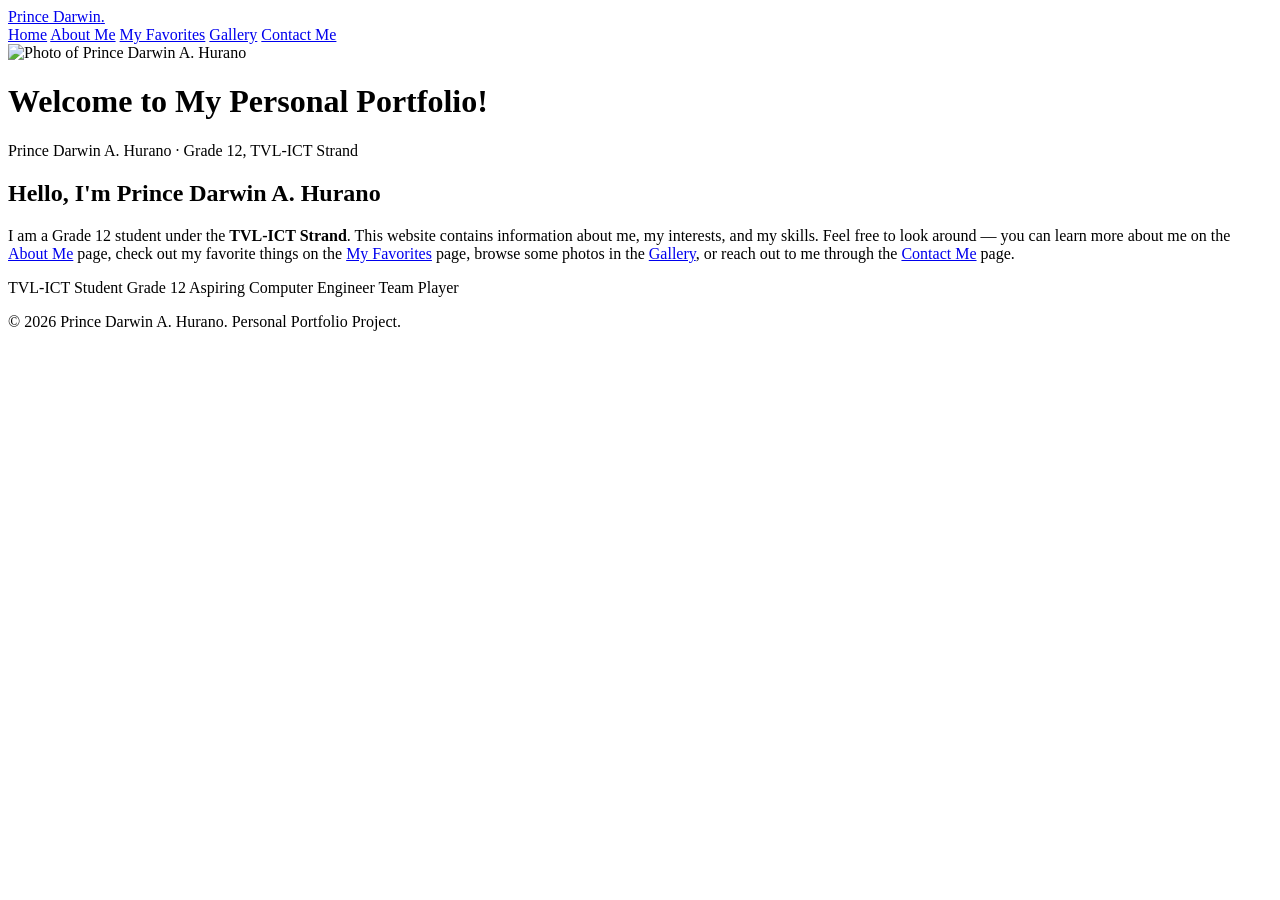
==== index.html @ fdf72c0b "Update index.html" ====
<!DOCTYPE html>
<html lang="en">
<head>
<meta charset="UTF-8">
<meta name="viewport" content="width=device-width, initial-scale=1.0">
<title>Prince Portfolio</title>
<link rel="preconnect" href="https://fonts.googleapis.com">
<link href="https://fonts.googleapis.com/css2?family=Inter:wght@400;500;600;700&family=Poppins:wght@600;700&display=swap" rel="stylesheet">
<link rel="stylesheet" href="styles.css">
</head>
<body>

<header class="site-header">
  <div class="site-header__inner">
    <a href="index.html" class="site-title">Prince Darwin<span>.</span></a>
    <nav class="nav" aria-label="Primary">
      <a href="index.html" class="active">Home</a>
      <a href="about.html">About Me</a>
      <a href="favorites.html">My Favorites</a>
      <a href="gallery.html">Gallery</a>
      <a href="contact.html">Contact Me</a>
    </nav>
  </div>
</header>

<main>
  <div class="profile-photo">
    <img src="images/profile.jpg" alt="Photo of Prince Darwin A. Hurano">
  </div>
  <h1 class="hero-title">Welcome to My Personal Portfolio!</h1>
  <p class="hero-subtitle">Prince Darwin A. Hurano &middot; Grade 12, TVL-ICT Strand</p>

  <div class="card">
    <h2>Hello, I'm Prince Darwin A. Hurano</h2>
    <p>
      I am a Grade 12 student under the <strong>TVL-ICT Strand</strong>. This website
      contains information about me, my interests, and my skills. Feel free to look
      around &mdash; you can learn more about me on the <a href="about.html">About Me</a>
      page, check out my favorite things on the <a href="favorites.html">My Favorites</a>
      page, browse some photos in the <a href="gallery.html">Gallery</a>, or reach out
      to me through the <a href="contact.html">Contact Me</a> page.
    </p>
    <div class="chip-row">
      <span class="chip chip--violet">TVL-ICT Student</span>
      <span class="chip chip--coral">Grade 12</span>
      <span class="chip chip--teal">Aspiring Computer Engineer</span>
      <span class="chip chip--gold">Team Player</span>
    </div>
  </div>
</main>

<footer class="site-footer">
  <p>&copy; 2026 Prince Darwin A. Hurano. Personal Portfolio Project.</p>
</footer>

</body>
</html>
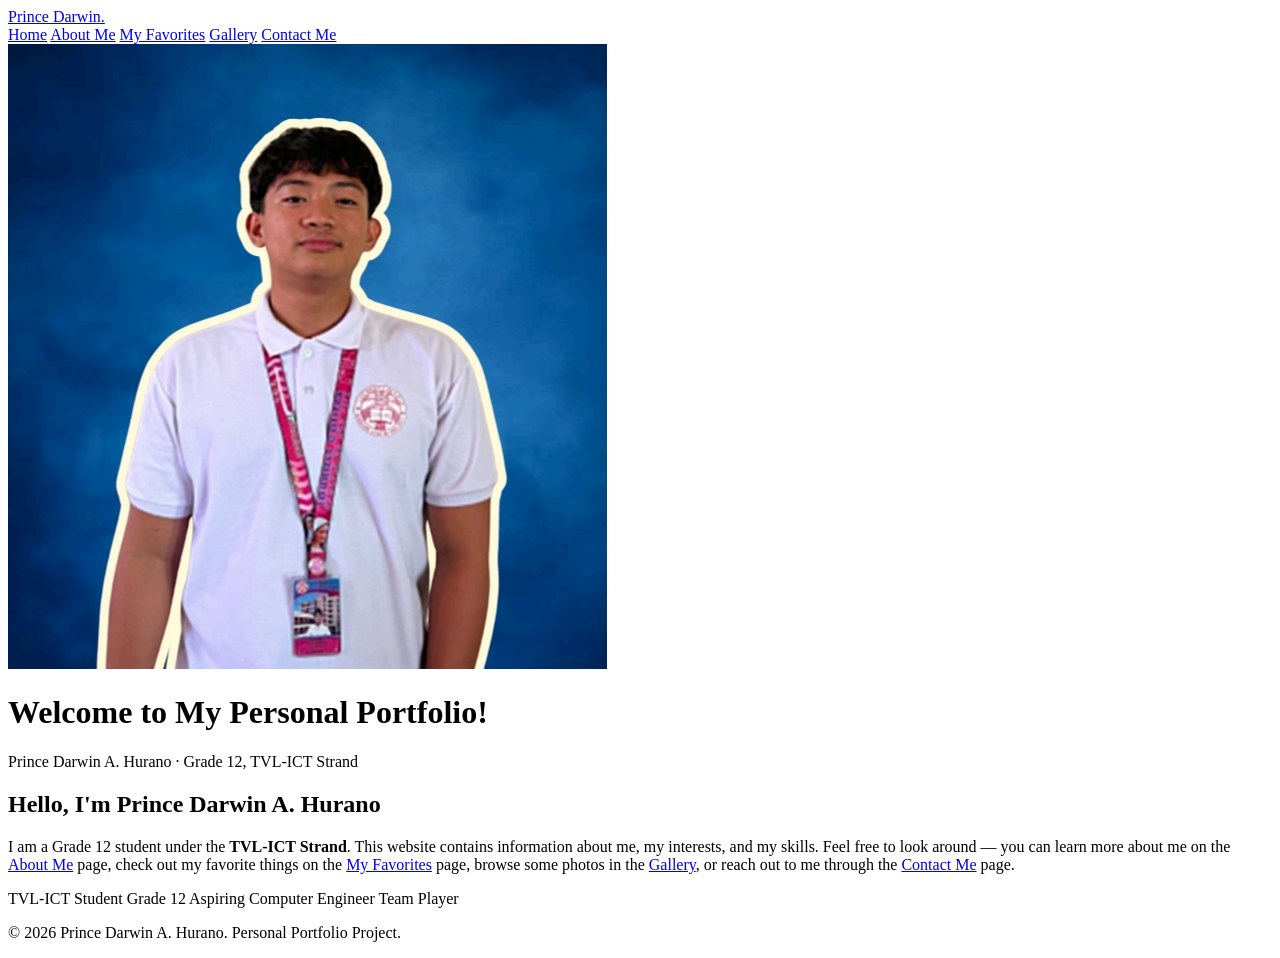
==== commit 8b166549: "Update index.html" ====
--- a/index.html
+++ b/index.html
@@ -25,7 +25,7 @@
 
 <main>
   <div class="profile-photo">
-    <img src="images/profile.jpg" alt="Photo of Prince Darwin A. Hurano">
+    <img src="face.jpg" alt="Photo of Prince Darwin A. Hurano">
   </div>
   <h1 class="hero-title">Welcome to My Personal Portfolio!</h1>
   <p class="hero-subtitle">Prince Darwin A. Hurano &middot; Grade 12, TVL-ICT Strand</p>
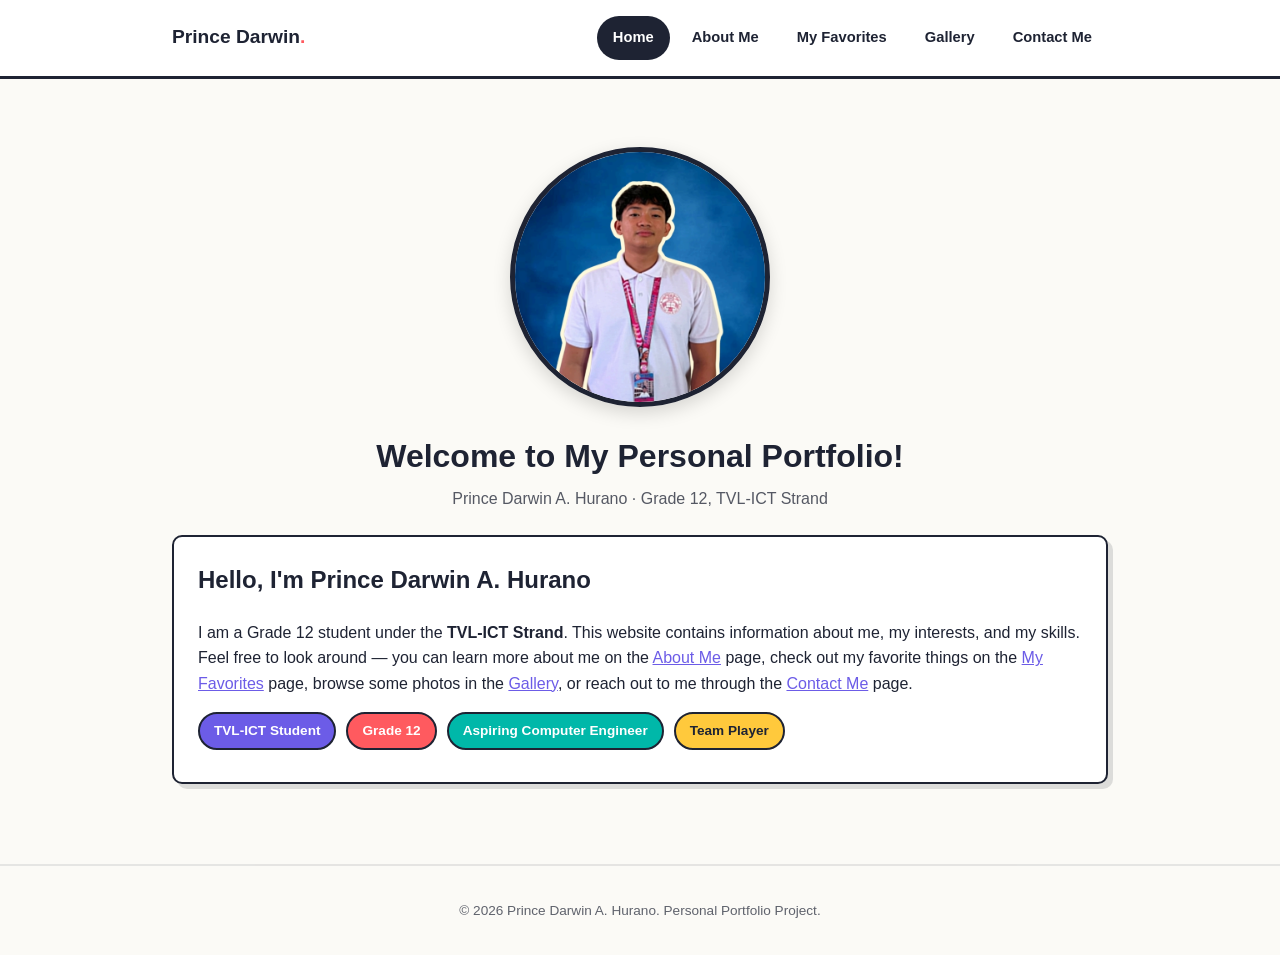
==== commit c31f0b38: "Update index.html" ====
--- a/index.html
+++ b/index.html
@@ -6,7 +6,7 @@
 <title>Prince Portfolio</title>
 <link rel="preconnect" href="https://fonts.googleapis.com">
 <link href="https://fonts.googleapis.com/css2?family=Inter:wght@400;500;600;700&family=Poppins:wght@600;700&display=swap" rel="stylesheet">
-<link rel="stylesheet" href="styles.css">
+<link rel="stylesheet" href="style.css">
 </head>
 <body>
 
--- a/style.css
+++ b/style.css
@@ -0,0 +1,306 @@
+/* ===== Tokens ===== */
+:root {
+  --bg: #FBFAF6;
+  --ink: #1E2333;
+  --coral: #FF5A5F;
+  --gold: #FFC93C;
+  --violet: #6C5CE7;
+  --teal: #00B8A9;
+  --line: rgba(30, 35, 51, 0.14);
+  --paper: #FFFFFF;
+  --font-display: "Poppins", "Segoe UI", sans-serif;
+  --font-body: "Inter", "Segoe UI", sans-serif;
+  --container: 1000px;
+}
+
+* { box-sizing: border-box; }
+
+body {
+  font-family: var(--font-body);
+  margin: 0;
+  background: var(--bg);
+  color: var(--ink);
+  line-height: 1.6;
+  animation: pageFadeIn 0.4s ease;
+}
+
+@keyframes pageFadeIn {
+  from { opacity: 0; }
+  to { opacity: 1; }
+}
+
+@media (prefers-reduced-motion: reduce) {
+  body { animation: none; }
+}
+
+h1, h2, h3 {
+  font-family: var(--font-display);
+  margin-top: 0;
+}
+
+a { color: var(--violet); }
+a:hover { color: var(--coral); }
+
+img { max-width: 100%; display: block; }
+
+:focus-visible {
+  outline: 3px solid var(--ink);
+  outline-offset: 2px;
+}
+
+/* ===== Nav ===== */
+.site-header {
+  position: sticky;
+  top: 0;
+  z-index: 20;
+  background: var(--paper);
+  border-bottom: 3px solid var(--ink);
+}
+.site-header__inner {
+  max-width: var(--container);
+  margin: 0 auto;
+  padding: 16px clamp(16px, 4vw, 32px);
+  display: flex;
+  align-items: center;
+  justify-content: space-between;
+  flex-wrap: wrap;
+  gap: 12px;
+}
+.site-title {
+  font-family: var(--font-display);
+  font-weight: 700;
+  font-size: 1.2rem;
+  text-decoration: none;
+  color: var(--ink);
+}
+.site-title span { color: var(--coral); }
+
+.nav {
+  display: flex;
+  gap: 6px;
+  flex-wrap: wrap;
+}
+.nav a {
+  text-decoration: none;
+  font-weight: 600;
+  font-size: 0.92rem;
+  color: var(--ink);
+  padding: 8px 14px;
+  border-radius: 999px;
+  border: 2px solid transparent;
+  transition: background-color 0.15s ease, border-color 0.15s ease;
+}
+.nav a:hover {
+  background: var(--bg);
+  border-color: var(--line);
+}
+.nav a.active {
+  background: var(--ink);
+  color: var(--paper);
+}
+
+/* ===== Layout helpers ===== */
+main {
+  max-width: var(--container);
+  margin: 0 auto;
+  padding: clamp(24px, 5vw, 48px) clamp(16px, 4vw, 32px) 80px;
+}
+
+.page-title {
+  font-size: clamp(1.8rem, 4vw, 2.4rem);
+  border-left: 8px solid var(--gold);
+  padding-left: 16px;
+  margin-bottom: 24px;
+}
+
+.card {
+  background: var(--paper);
+  border: 2px solid var(--ink);
+  border-radius: 10px;
+  padding: 24px;
+  box-shadow: 5px 5px 0 var(--line);
+}
+
+/* ===== Home / profile photo ===== */
+.profile-photo {
+  width: 260px;
+  height: 260px;
+  border-radius: 50%;
+  overflow: hidden;
+  border: 5px solid var(--ink);
+  margin: 20px auto 0;
+  box-shadow: 0 6px 18px rgba(0,0,0,0.15);
+}
+.profile-photo img {
+  width: 100%;
+  height: 100%;
+  object-fit: cover;
+  object-position: center 15%;
+}
+.hero-title {
+  text-align: center;
+  margin: 24px 0 4px;
+}
+.hero-subtitle {
+  text-align: center;
+  margin: 0 0 24px;
+  opacity: 0.75;
+}
+
+.intro-grid {
+  display: grid;
+  grid-template-columns: 1fr;
+  gap: 24px;
+}
+.chip-row {
+  display: flex;
+  gap: 10px;
+  flex-wrap: wrap;
+  margin: 16px 0 8px;
+}
+.chip {
+  font-size: 0.85rem;
+  font-weight: 700;
+  padding: 6px 14px;
+  border-radius: 999px;
+  border: 2px solid var(--ink);
+}
+.chip--coral { background: var(--coral); color: white; }
+.chip--violet { background: var(--violet); color: white; }
+.chip--teal { background: var(--teal); color: white; }
+.chip--gold { background: var(--gold); color: var(--ink); }
+
+/* ===== About page ===== */
+.about-grid {
+  display: grid;
+  grid-template-columns: 1fr;
+  gap: 28px;
+}
+table.edu-table {
+  width: 100%;
+  border-collapse: collapse;
+  margin: 12px 0 20px;
+}
+table.edu-table th, table.edu-table td {
+  border: 1.5px solid var(--line);
+  padding: 10px 12px;
+  text-align: left;
+  font-size: 0.95rem;
+}
+table.edu-table th {
+  background: var(--ink);
+  color: white;
+}
+
+.two-col-list {
+  display: grid;
+  grid-template-columns: repeat(2, 1fr);
+  gap: 4px 24px;
+}
+@media (max-width: 560px) {
+  .two-col-list { grid-template-columns: 1fr; }
+}
+
+/* ===== Favorites page ===== */
+.fav-grid {
+  display: grid;
+  grid-template-columns: repeat(2, 1fr);
+  gap: 24px;
+}
+@media (max-width: 700px) {
+  .fav-grid { grid-template-columns: 1fr; }
+}
+.fav-card h3 {
+  display: flex;
+  align-items: center;
+  gap: 8px;
+}
+.fav-card ol, .fav-card ul {
+  margin: 10px 0 0;
+  padding-left: 22px;
+}
+.fav-card li { margin-bottom: 6px; }
+
+/* ===== Gallery ===== */
+.gallery {
+  display: grid;
+  grid-template-columns: repeat(3, 1fr);
+  gap: 20px;
+}
+@media (max-width: 800px) {
+  .gallery { grid-template-columns: repeat(2, 1fr); }
+}
+@media (max-width: 500px) {
+  .gallery { grid-template-columns: 1fr; }
+}
+figure.gallery-item {
+  margin: 0;
+  border: 2px solid var(--ink);
+  border-radius: 10px;
+  overflow: hidden;
+  background: var(--paper);
+}
+figure.gallery-item img {
+  width: 100%;
+  height: 190px;
+  object-fit: cover;
+}
+figure.gallery-item figcaption {
+  padding: 10px 12px;
+  font-size: 0.88rem;
+  font-weight: 600;
+  border-top: 2px solid var(--ink);
+}
+
+/* ===== Contact / form ===== */
+form.contact-form {
+  display: grid;
+  gap: 18px;
+  max-width: 560px;
+  margin: 0 auto;
+}
+.form-field {
+  display: grid;
+  gap: 6px;
+}
+.form-field label {
+  font-weight: 700;
+  font-size: 0.9rem;
+}
+.form-field input,
+.form-field textarea {
+  font-family: var(--font-body);
+  font-size: 1rem;
+  padding: 10px 12px;
+  border: 2px solid var(--ink);
+  border-radius: 6px;
+  background: var(--bg);
+}
+.form-field textarea { resize: vertical; }
+
+.form-actions {
+  display: flex;
+  gap: 12px;
+  justify-content: center;
+}
+.btn {
+  font-family: var(--font-display);
+  font-weight: 700;
+  font-size: 0.95rem;
+  padding: 12px 24px;
+  border-radius: 999px;
+  border: 2px solid var(--ink);
+  cursor: pointer;
+}
+.btn--submit { background: var(--coral); color: white; }
+.btn--reset { background: var(--paper); color: var(--ink); }
+.btn:hover { transform: translateY(-2px); }
+
+/* ===== Footer ===== */
+.site-footer {
+  text-align: center;
+  padding: 20px;
+  font-size: 0.85rem;
+  border-top: 2px solid var(--line);
+  opacity: 0.7;
+}
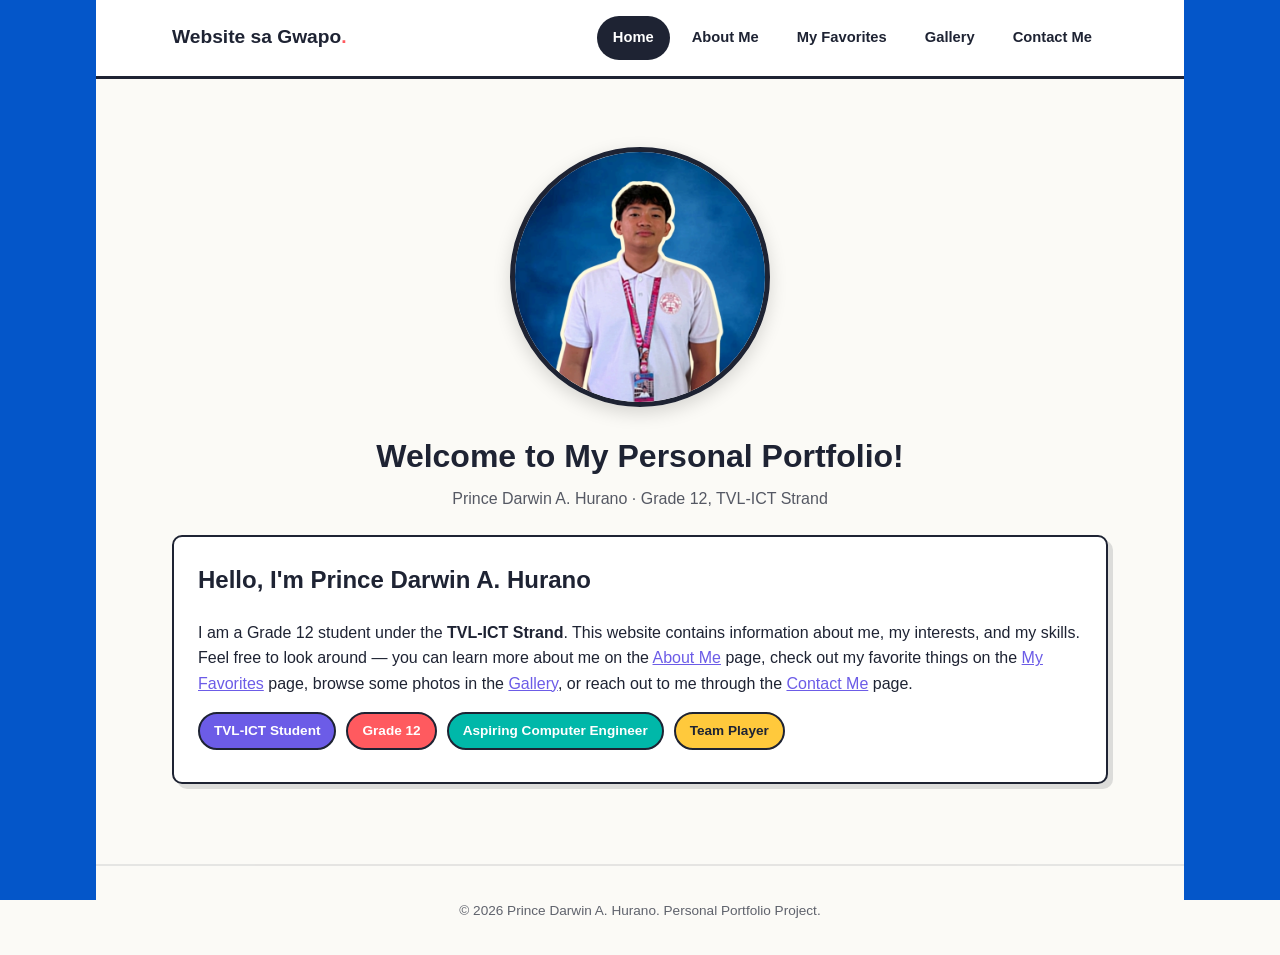
==== commit c8e6be07: "Update index.html" ====
--- a/index.html
+++ b/index.html
@@ -12,7 +12,7 @@
 
 <header class="site-header">
   <div class="site-header__inner">
-    <a href="index.html" class="site-title">Prince Darwin<span>.</span></a>
+    <a href="index.html" class="site-title">Website sa Gwapo<span>.</span></a>
     <nav class="nav" aria-label="Primary">
       <a href="index.html" class="active">Home</a>
       <a href="about.html">About Me</a>
--- a/style.css
+++ b/style.css
@@ -33,6 +33,20 @@
   body { animation: none; }
 }
 
+/* ===== Side banners ===== */
+body::before,
+body::after {
+  content: "";
+  position: fixed;
+  top: 0;
+  bottom: 0;
+  width: 1in;
+  background: #0456c9;
+  z-index: 30;
+}
+body::before { left: 0; }
+body::after { right: 0; }
+
 h1, h2, h3 {
   font-family: var(--font-display);
   margin-top: 0;
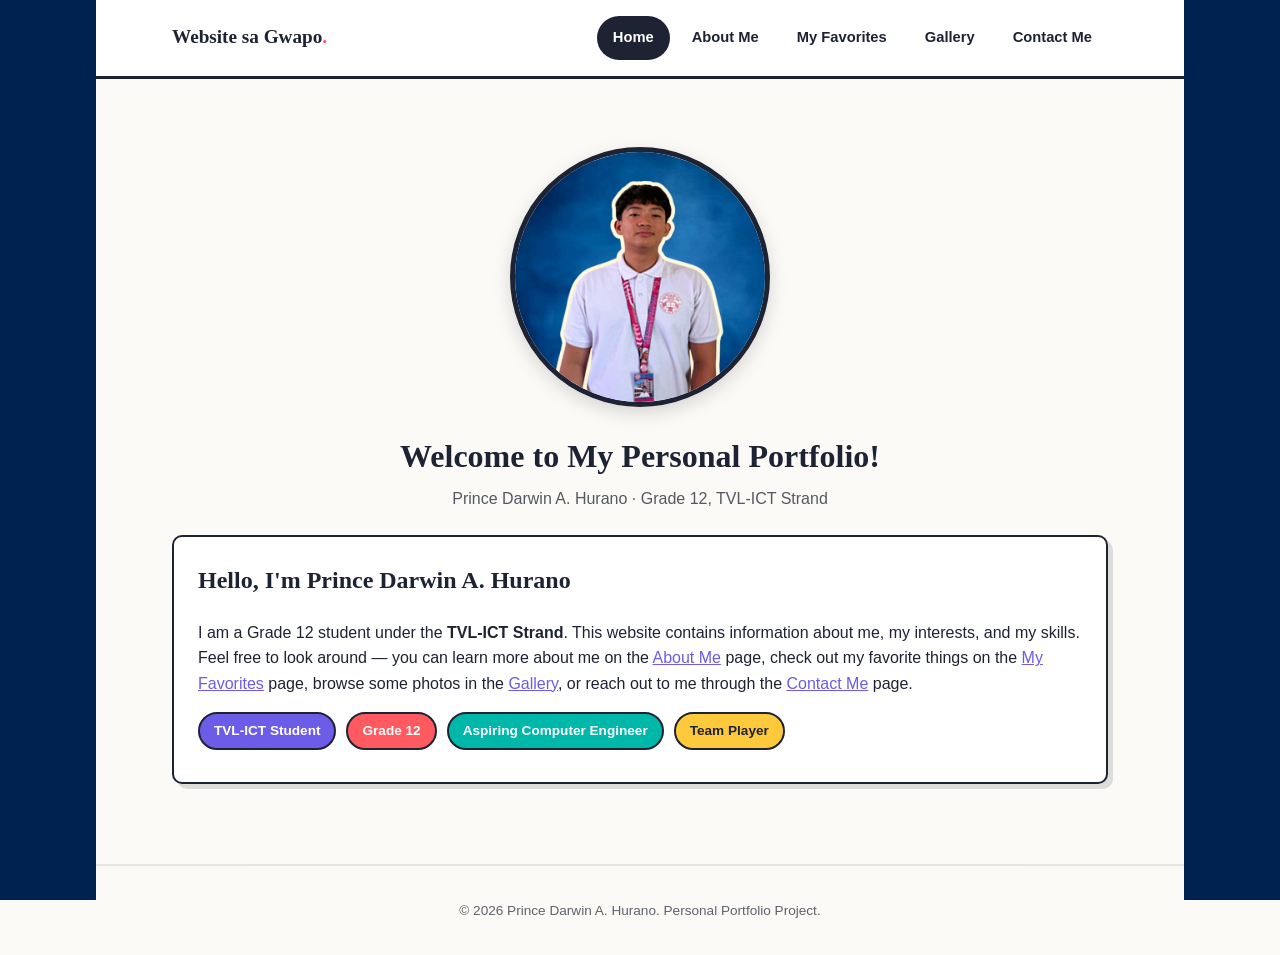
==== commit 77479381: "Update index.html" ====
--- a/index.html
+++ b/index.html
@@ -4,8 +4,6 @@
 <meta charset="UTF-8">
 <meta name="viewport" content="width=device-width, initial-scale=1.0">
 <title>Prince Portfolio</title>
-<link rel="preconnect" href="https://fonts.googleapis.com">
-<link href="https://fonts.googleapis.com/css2?family=Inter:wght@400;500;600;700&family=Poppins:wght@600;700&display=swap" rel="stylesheet">
 <link rel="stylesheet" href="style.css">
 </head>
 <body>
--- a/style.css
+++ b/style.css
@@ -8,8 +8,8 @@
   --teal: #00B8A9;
   --line: rgba(30, 35, 51, 0.14);
   --paper: #FFFFFF;
-  --font-display: "Poppins", "Segoe UI", sans-serif;
-  --font-body: "Inter", "Segoe UI", sans-serif;
+  --font-display: "Georgia", "Times New Roman", serif;
+  --font-body: "Verdana", "Tahoma", sans-serif;
   --container: 1000px;
 }
 
@@ -41,7 +41,7 @@
   top: 0;
   bottom: 0;
   width: 1in;
-  background: #0456c9;
+  background: #002250;
   z-index: 30;
 }
 body::before { left: 0; }
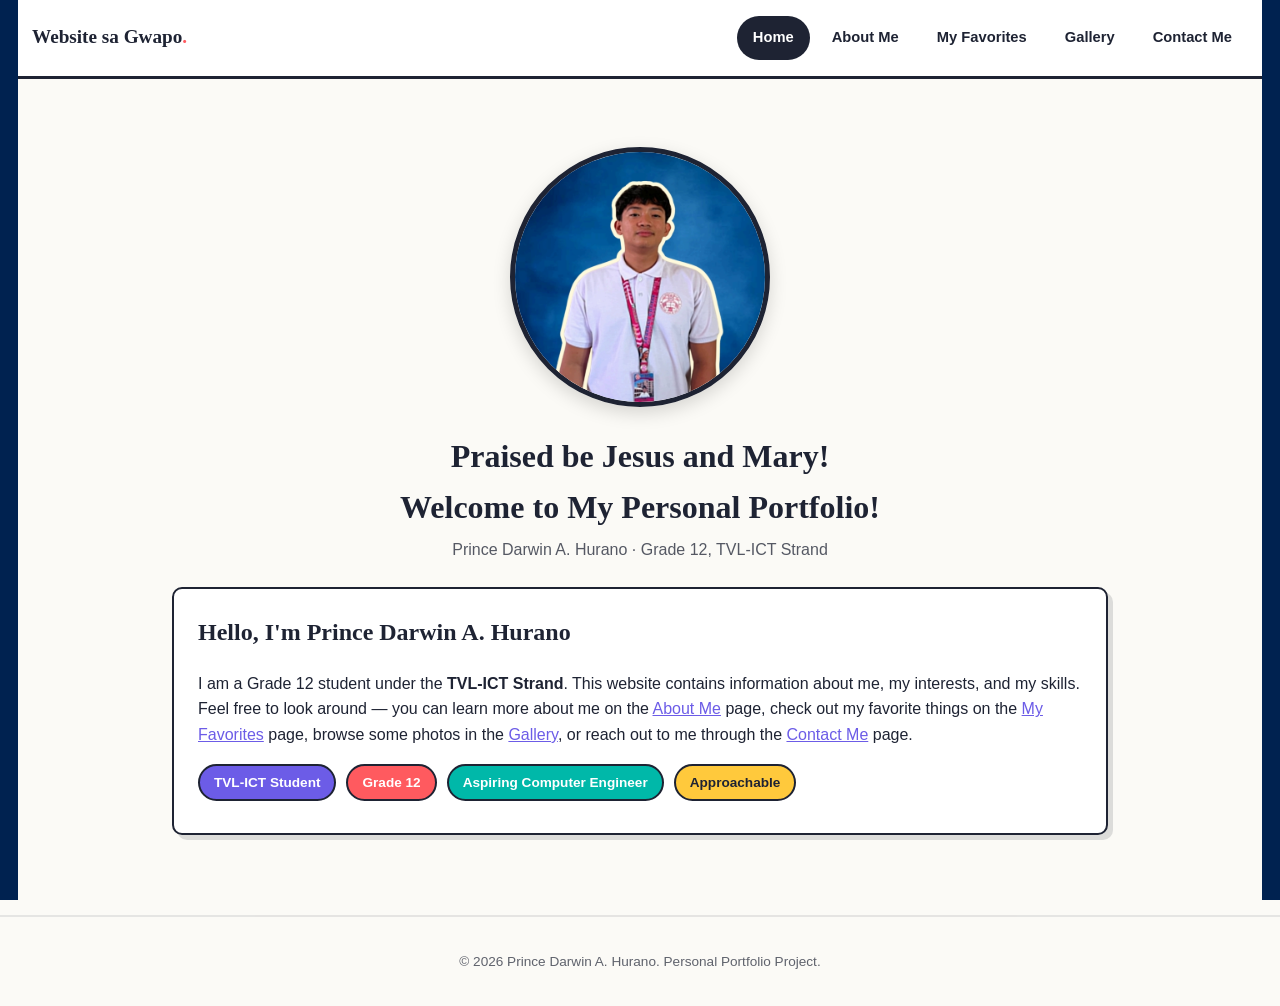
==== commit 6b957bb0: "Update index.html" ====
--- a/index.html
+++ b/index.html
@@ -25,7 +25,7 @@
   <div class="profile-photo">
     <img src="face.jpg" alt="Photo of Prince Darwin A. Hurano">
   </div>
-  <h1 class="hero-title">Welcome to My Personal Portfolio!</h1>
+  <h1 class="hero-title">Praised be Jesus and Mary!<br> Welcome to My Personal Portfolio!</h1>
   <p class="hero-subtitle">Prince Darwin A. Hurano &middot; Grade 12, TVL-ICT Strand</p>
 
   <div class="card">
@@ -42,7 +42,7 @@
       <span class="chip chip--violet">TVL-ICT Student</span>
       <span class="chip chip--coral">Grade 12</span>
       <span class="chip chip--teal">Aspiring Computer Engineer</span>
-      <span class="chip chip--gold">Team Player</span>
+      <span class="chip chip--gold">Approachable</span>
     </div>
   </div>
 </main>
--- a/style.css
+++ b/style.css
@@ -40,7 +40,7 @@
   position: fixed;
   top: 0;
   bottom: 0;
-  width: 1in;
+  width: 18px;
   background: #002250;
   z-index: 30;
 }
@@ -71,7 +71,7 @@
   border-bottom: 3px solid var(--ink);
 }
 .site-header__inner {
-  max-width: var(--container);
+  max-width: 1400px;
   margin: 0 auto;
   padding: 16px clamp(16px, 4vw, 32px);
   display: flex;
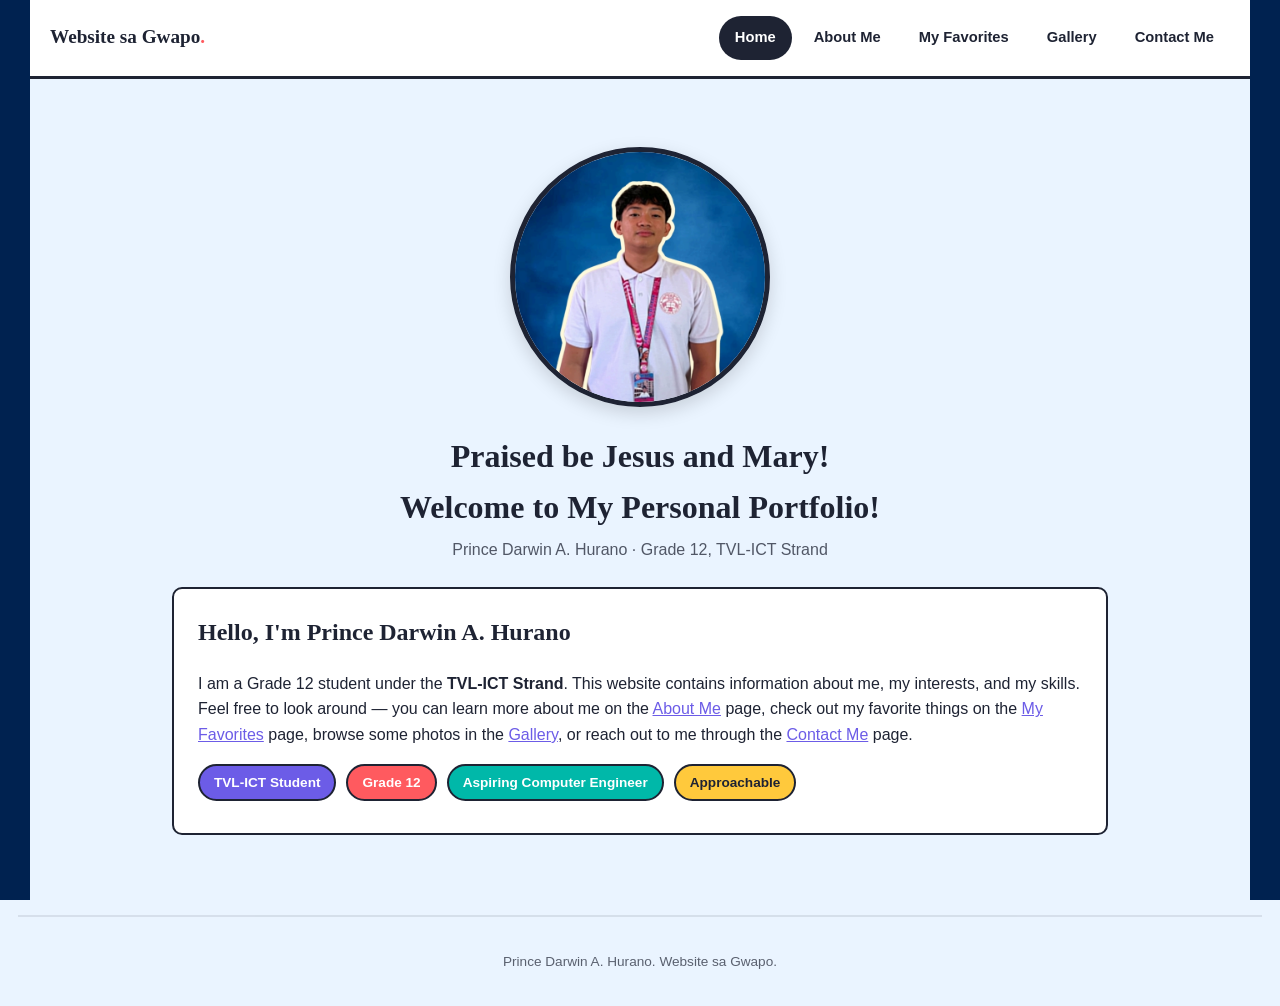
==== commit 478306df: "Update index.html" ====
--- a/index.html
+++ b/index.html
@@ -48,7 +48,7 @@
 </main>
 
 <footer class="site-footer">
-  <p>&copy; 2026 Prince Darwin A. Hurano. Personal Portfolio Project.</p>
+  <p>Prince Darwin A. Hurano. Website sa Gwapo.</p>
 </footer>
 
 </body>
--- a/style.css
+++ b/style.css
@@ -1,6 +1,6 @@
 /* ===== Tokens ===== */
 :root {
-  --bg: #FBFAF6;
+  --bg: #EAF4FF;
   --ink: #1E2333;
   --coral: #FF5A5F;
   --gold: #FFC93C;
@@ -18,10 +18,11 @@
 body {
   font-family: var(--font-body);
   margin: 0;
+  padding: 0 18px;
   background: var(--bg);
   color: var(--ink);
   line-height: 1.6;
-  animation: pageFadeIn 0.4s ease;
+  animation: pageFadeIn 1s ease;
 }
 
 @keyframes pageFadeIn {
@@ -40,7 +41,7 @@
   position: fixed;
   top: 0;
   bottom: 0;
-  width: 18px;
+  width: 30px;
   background: #002250;
   z-index: 30;
 }
@@ -128,11 +129,26 @@
 }
 
 .card {
+  position: relative;
   background: var(--paper);
   border: 2px solid var(--ink);
   border-radius: 10px;
   padding: 24px;
-  box-shadow: 5px 5px 0 var(--line);
+  animation: flameFlicker 1.3s ease-in-out infinite alternate;
+}
+
+/* Blue flame glow that traces just the outline of every card, not the inside */
+@keyframes flameFlicker {
+  0%   { box-shadow: 5px 5px 0 var(--line), 0 0 10px 2px rgba(30, 144, 255, 0.5); }
+  50%  { box-shadow: 5px 5px 0 var(--line), 0 0 18px 6px rgba(30, 144, 255, 0.85); }
+  100% { box-shadow: 5px 5px 0 var(--line), 0 0 12px 3px rgba(30, 144, 255, 0.6); }
+}
+
+@media (prefers-reduced-motion: reduce) {
+  .card {
+    animation: none;
+    box-shadow: 5px 5px 0 var(--line), 0 0 12px 3px rgba(30, 144, 255, 0.6);
+  }
 }
 
 /* ===== Home / profile photo ===== */
@@ -253,6 +269,14 @@
   border-radius: 10px;
   overflow: hidden;
   background: var(--paper);
+  animation: flameFlicker 1.3s ease-in-out infinite alternate;
+}
+
+@media (prefers-reduced-motion: reduce) {
+  figure.gallery-item {
+    animation: none;
+    box-shadow: 0 0 12px 3px rgba(30, 144, 255, 0.6);
+  }
 }
 figure.gallery-item img {
   width: 100%;
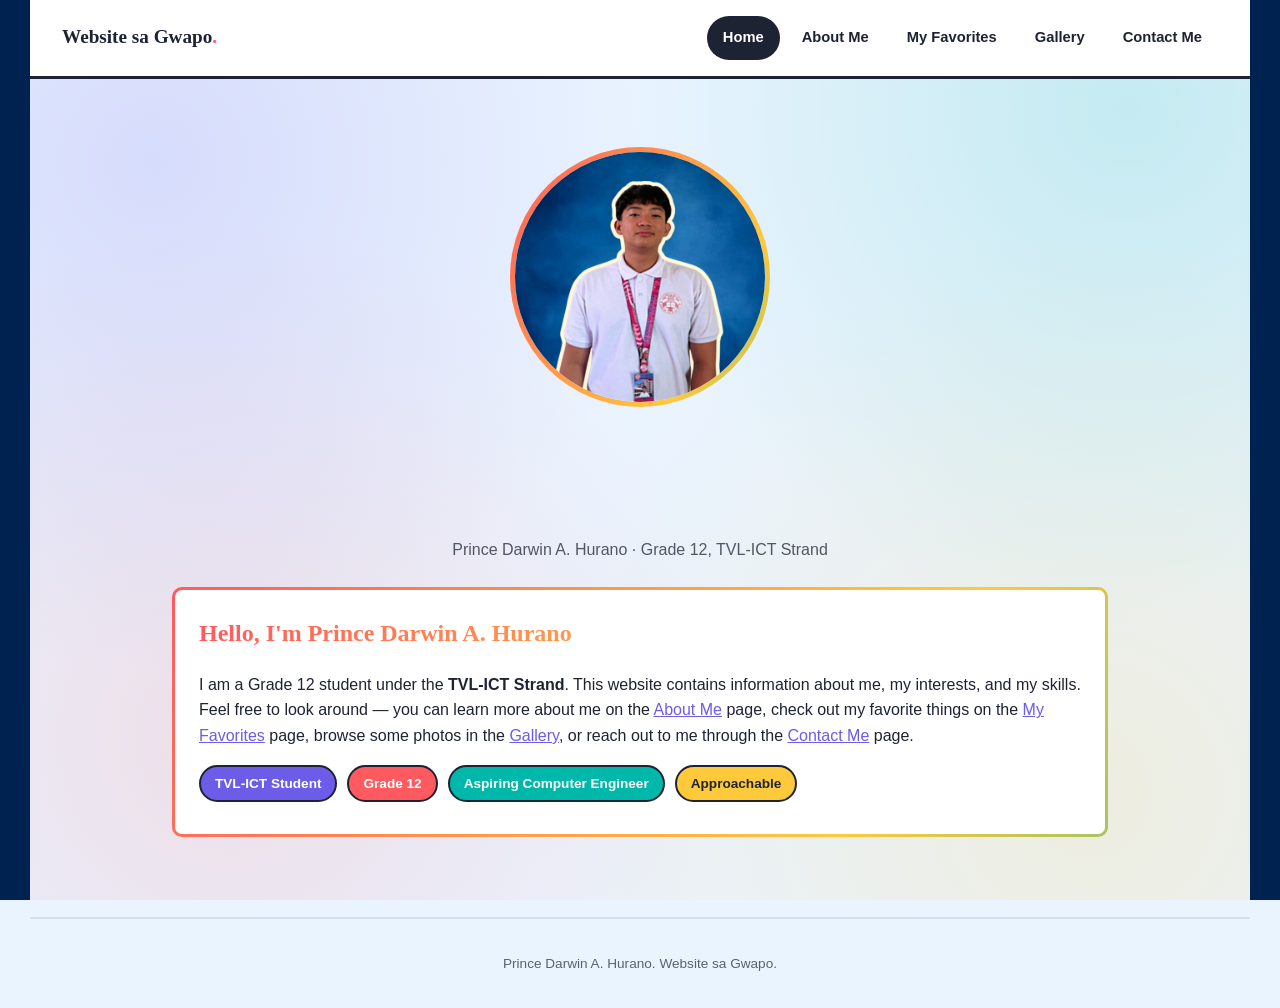
==== commit 430febef: "Update index.html" ====
--- a/index.html
+++ b/index.html
@@ -25,7 +25,10 @@
   <div class="profile-photo">
     <img src="face.jpg" alt="Photo of Prince Darwin A. Hurano">
   </div>
-  <h1 class="hero-title">Praised be Jesus and Mary!<br> Welcome to My Personal Portfolio!</h1>
+  <h1 class="hero-title">
+  <span class="typing-line typing-line--one">Praised be Jesus and Mary!</span>
+  <span class="typing-line typing-line--two">Welcome to My Personal Portfolio!</span>
+  </h1>
   <p class="hero-subtitle">Prince Darwin A. Hurano &middot; Grade 12, TVL-ICT Strand</p>
 
   <div class="card">
--- a/style.css
+++ b/style.css
@@ -1,4 +1,3 @@
-/* ===== Tokens ===== */
 :root {
   --bg: #EAF4FF;
   --ink: #1E2333;
@@ -18,8 +17,14 @@
 body {
   font-family: var(--font-body);
   margin: 0;
-  padding: 0 18px;
-  background: var(--bg);
+  padding: 0 30px;
+  background:
+    radial-gradient(circle at 12% 18%, rgba(108, 92, 231, 0.16), transparent 38%),
+    radial-gradient(circle at 88% 12%, rgba(0, 184, 169, 0.16), transparent 38%),
+    radial-gradient(circle at 18% 82%, rgba(255, 90, 95, 0.14), transparent 40%),
+    radial-gradient(circle at 85% 88%, rgba(255, 201, 60, 0.16), transparent 42%),
+    var(--bg);
+  background-attachment: fixed;
   color: var(--ink);
   line-height: 1.6;
   animation: pageFadeIn 1s ease;
@@ -34,7 +39,6 @@
   body { animation: none; }
 }
 
-/* ===== Side banners ===== */
 body::before,
 body::after {
   content: "";
@@ -51,6 +55,21 @@
 h1, h2, h3 {
   font-family: var(--font-display);
   margin-top: 0;
+  background: linear-gradient(90deg, var(--coral), var(--gold), var(--teal), var(--violet), var(--coral));
+  background-size: 300% auto;
+  -webkit-background-clip: text;
+  background-clip: text;
+  -webkit-text-fill-color: transparent;
+  color: var(--ink);
+  animation: gradientTextShift 6s linear infinite;
+}
+
+@keyframes gradientTextShift {
+  to { background-position: 300% center; }
+}
+
+@media (prefers-reduced-motion: reduce) {
+  h1, h2, h3 { animation: none; }
 }
 
 a { color: var(--violet); }
@@ -63,7 +82,6 @@
   outline-offset: 2px;
 }
 
-/* ===== Nav ===== */
 .site-header {
   position: sticky;
   top: 0;
@@ -114,7 +132,6 @@
   color: var(--paper);
 }
 
-/* ===== Layout helpers ===== */
 main {
   max-width: var(--container);
   margin: 0 auto;
@@ -130,36 +147,55 @@
 
 .card {
   position: relative;
-  background: var(--paper);
-  border: 2px solid var(--ink);
   border-radius: 10px;
   padding: 24px;
-  animation: flameFlicker 1.3s ease-in-out infinite alternate;
-}
-
-/* Blue flame glow that traces just the outline of every card, not the inside */
+  border: 3px solid transparent;
+  background:
+    linear-gradient(var(--paper), var(--paper)) padding-box,
+    linear-gradient(120deg, var(--coral), var(--gold), var(--teal), var(--violet), var(--coral)) border-box;
+  background-size: 100% 100%, 300% 300%;
+  animation: flameFlicker 1.3s ease-in-out infinite alternate, gradientBorderShift 5s linear infinite;
+  transition: transform 0.2s ease;
+}
+
+@keyframes gradientBorderShift {
+  to { background-position: 0 0, 100% 50%; }
+}
+
+.card:hover {
+  transform: translateY(-6px);
+}
+
 @keyframes flameFlicker {
-  0%   { box-shadow: 5px 5px 0 var(--line), 0 0 10px 2px rgba(30, 144, 255, 0.5); }
-  50%  { box-shadow: 5px 5px 0 var(--line), 0 0 18px 6px rgba(30, 144, 255, 0.85); }
-  100% { box-shadow: 5px 5px 0 var(--line), 0 0 12px 3px rgba(30, 144, 255, 0.6); }
+  0%   { box-shadow: 5px 5px 0 var(--line), 0 0 14px 4px rgba(30, 144, 255, 0.6); }
+  50%  { box-shadow: 5px 5px 0 var(--line), 0 0 26px 10px rgba(30, 144, 255, 0.9); }
+  100% { box-shadow: 5px 5px 0 var(--line), 0 0 18px 6px rgba(30, 144, 255, 0.7); }
 }
 
 @media (prefers-reduced-motion: reduce) {
   .card {
     animation: none;
-    box-shadow: 5px 5px 0 var(--line), 0 0 12px 3px rgba(30, 144, 255, 0.6);
-  }
-}
-
-/* ===== Home / profile photo ===== */
+    box-shadow: 5px 5px 0 var(--line), 0 0 18px 6px rgba(30, 144, 255, 0.7);
+  }
+}
+
 .profile-photo {
   width: 260px;
   height: 260px;
   border-radius: 50%;
   overflow: hidden;
-  border: 5px solid var(--ink);
+  border: 5px solid transparent;
+  background:
+    linear-gradient(var(--paper), var(--paper)) padding-box,
+    linear-gradient(120deg, var(--coral), var(--gold), var(--teal), var(--violet), var(--coral)) border-box;
+  background-size: 100% 100%, 300% 300%;
   margin: 20px auto 0;
-  box-shadow: 0 6px 18px rgba(0,0,0,0.15);
+  animation: flameFlickerPhoto 1.3s ease-in-out infinite alternate, gradientBorderShift 5s linear infinite;
+  transition: transform 0.2s ease;
+}
+
+.profile-photo:hover {
+  transform: scale(1.05);
 }
 .profile-photo img {
   width: 100%;
@@ -167,6 +203,20 @@
   object-fit: cover;
   object-position: center 15%;
 }
+
+@keyframes flameFlickerPhoto {
+  0%   { box-shadow: 0 6px 18px rgba(0,0,0,0.15), 0 0 14px 4px rgba(30, 144, 255, 0.6); }
+  50%  { box-shadow: 0 6px 18px rgba(0,0,0,0.15), 0 0 26px 10px rgba(30, 144, 255, 0.9); }
+  100% { box-shadow: 0 6px 18px rgba(0,0,0,0.15), 0 0 18px 6px rgba(30, 144, 255, 0.7); }
+}
+
+@media (prefers-reduced-motion: reduce) {
+  .profile-photo {
+    animation: none;
+    box-shadow: 0 6px 18px rgba(0,0,0,0.15), 0 0 18px 6px rgba(30, 144, 255, 0.7);
+  }
+}
+
 .hero-title {
   text-align: center;
   margin: 24px 0 4px;
@@ -200,7 +250,6 @@
 .chip--teal { background: var(--teal); color: white; }
 .chip--gold { background: var(--gold); color: var(--ink); }
 
-/* ===== About page ===== */
 .about-grid {
   display: grid;
   grid-template-columns: 1fr;
@@ -231,7 +280,6 @@
   .two-col-list { grid-template-columns: 1fr; }
 }
 
-/* ===== Favorites page ===== */
 .fav-grid {
   display: grid;
   grid-template-columns: repeat(2, 1fr);
@@ -251,31 +299,56 @@
 }
 .fav-card li { margin-bottom: 6px; }
 
-/* ===== Gallery ===== */
 .gallery {
-  display: grid;
-  grid-template-columns: repeat(3, 1fr);
+  display: flex;
+  flex-wrap: wrap;
+  justify-content: center;
   gap: 20px;
 }
+figure.gallery-item {
+  flex: 0 1 calc((100% - 40px) / 3);
+}
 @media (max-width: 800px) {
-  .gallery { grid-template-columns: repeat(2, 1fr); }
+  figure.gallery-item { flex-basis: calc((100% - 20px) / 2); }
 }
 @media (max-width: 500px) {
-  .gallery { grid-template-columns: 1fr; }
+  figure.gallery-item { flex-basis: 100%; }
 }
 figure.gallery-item {
   margin: 0;
-  border: 2px solid var(--ink);
+  position: relative;
   border-radius: 10px;
   overflow: hidden;
-  background: var(--paper);
-  animation: flameFlicker 1.3s ease-in-out infinite alternate;
+  border: 3px solid transparent;
+
+  background:
+    linear-gradient(var(--paper), var(--paper)) padding-box,
+    linear-gradient(
+      120deg,
+      var(--coral),
+      var(--gold),
+      var(--teal),
+      var(--violet),
+      var(--coral)
+    ) border-box;
+
+  background-size: 100% 100%, 300% 300%;
+
+  animation:
+    flameFlicker 1.3s ease-in-out infinite alternate,
+    gradientBorderShift 5s linear infinite;
+
+  transition: transform 0.2s ease;
+}
+
+figure.gallery-item:hover {
+  transform: translateY(-6px);
 }
 
 @media (prefers-reduced-motion: reduce) {
   figure.gallery-item {
     animation: none;
-    box-shadow: 0 0 12px 3px rgba(30, 144, 255, 0.6);
+    box-shadow: 0 0 18px 6px rgba(30, 144, 255, 0.7);
   }
 }
 figure.gallery-item img {
@@ -290,7 +363,6 @@
   border-top: 2px solid var(--ink);
 }
 
-/* ===== Contact / form ===== */
 form.contact-form {
   display: grid;
   gap: 18px;
@@ -334,7 +406,6 @@
 .btn--reset { background: var(--paper); color: var(--ink); }
 .btn:hover { transform: translateY(-2px); }
 
-/* ===== Footer ===== */
 .site-footer {
   text-align: center;
   padding: 20px;
@@ -342,3 +413,81 @@
   border-top: 2px solid var(--line);
   opacity: 0.7;
 }
+
+.hero-title {
+  display: flex;
+  flex-direction: column;
+  align-items: center;
+}
+
+.typing-line {
+  display: block;
+  width: 0;
+  overflow: hidden;
+  white-space: nowrap;
+}
+
+.typing-line--one {
+  animation: typingFirst 8s steps(27, end) infinite;
+}
+
+.typing-line--two {
+  animation: typingSecond 8s steps(32, end) infinite;
+}
+
+@keyframes typingFirst {
+  0% {
+    width: 0;
+  }
+
+  28% {
+    width: 27ch;
+  }
+
+  65% {
+    width: 27ch;
+  }
+
+  80% {
+    width: 0;
+  }
+
+  100% {
+    width: 0;
+  }
+}
+
+@keyframes typingSecond {
+  0%,
+  28% {
+    width: 0;
+  }
+
+  60% {
+    width: 32ch;
+  }
+
+  65% {
+    width: 32ch;
+  }
+
+  80%,
+  100% {
+    width: 0;
+  }
+}
+
+@media (prefers-reduced-motion: reduce) {
+  .typing-line,
+  .typing-line--one,
+  .typing-line--two {
+    width: auto;
+    animation: none;
+  }
+}
+
+@media (max-width: 600px) {
+  .typing-line {
+    font-size: clamp(1rem, 5vw, 1.8rem);
+  }
+}
